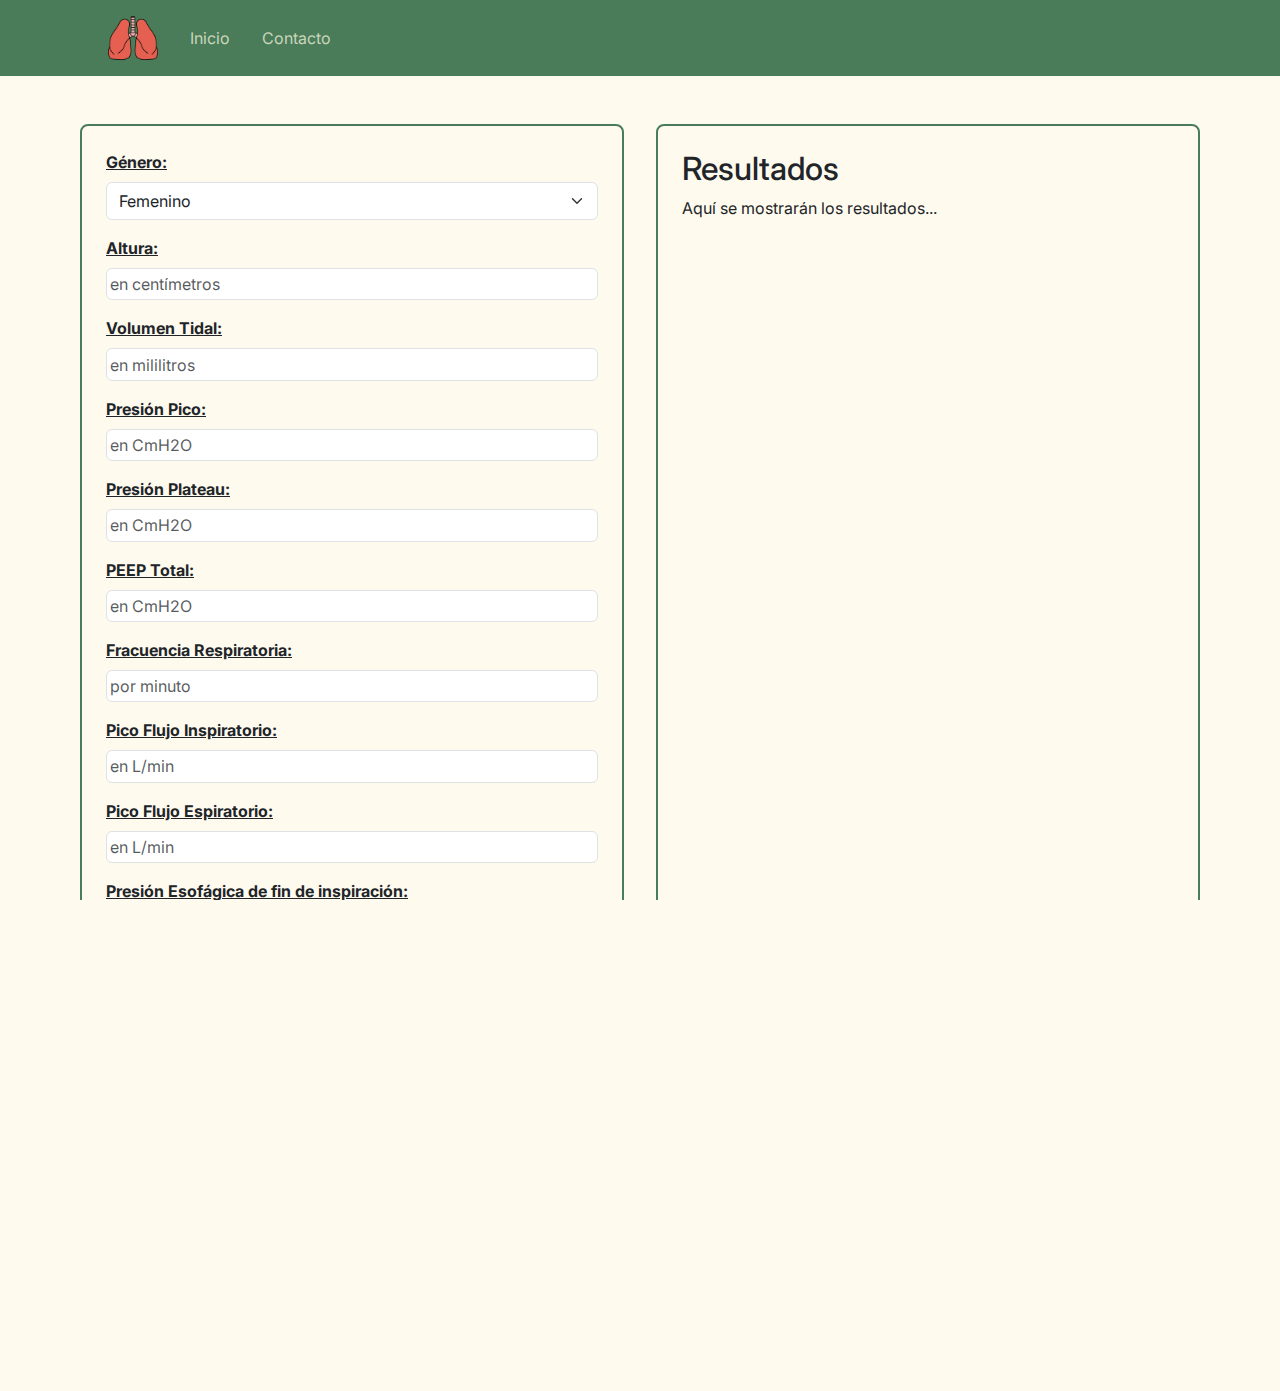
==== index.html @ 9d0a6ad5 "Navbar and main done" ====
<!DOCTYPE html>
<html lang="en">
  <head>
    <meta charset="UTF-8" />
    <meta
      name="viewport"
      content="width=device-width, initial-scale=1.0"
    />
    <link
      rel="icon"
      href="assets/img/icon.png"
      type="image/x-icon"
    />

    <link
      href="https://cdn.jsdelivr.net/npm/bootstrap@5.3.3/dist/css/bootstrap.min.css"
      rel="stylesheet"
      integrity="sha384-QWTKZyjpPEjISv5WaRU9OFeRpok6YctnYmDr5pNlyT2bRjXh0JMhjY6hW+ALEwIH"
      crossorigin="anonymous"
    />
    <link
      rel="stylesheet"
      href="styles.css"
    />
    <title>Calculadora de Mecánica Pulmonar</title>
  </head>
  <body class="body">
    <nav class="navbar navbar-expand-lg">
      <div class="container-fluid">
        <a class="navbar-brand">
          <img
            class="img-fluid"
            src="assets/img/icon.png"
            alt="Logotipo"
          />
        </a>

        <!-- Boton para movil -->
        <button
          class="navbar-toggler"
          type="button"
          data-bs-toggle="collapse"
          data-bs-target="#menu"
          aria-expanded="false"
          aria-label="Mostrar/ocultar Menu"
        >
          <span class="navbar-toggler-icon"></span>
        </button>
        <div
          class="collapse navbar-collapse justify-content-end"
          id="menu"
        >
          <ul class="navbar-nav me-auto mb-2 mb-lg-0">
            <li class="nav-item">
              <a
                href="#"
                class="nav-link"
                >Inicio</a
              >
            </li>
            <li class="nav-item">
              <a
                href="contacto.html"
                class="nav-link"
                >Contacto</a
              >
            </li>
          </ul>
        </div>
      </div>
    </nav>
    <main>
      <div class="main-container">
        <section class="form-container">
          <form action="">
            <div class="mb-3">
              <label
                class="form-label"
                for="genderValue-input"
                >Género:</label
              >
              <select
                class="form-select"
                id="genderValue-input"
                name="gender"
              >
                <option value="Femenino">Femenino</option>
                <option value="Masculino">Masculino</option>
              </select>
            </div>
            <div class="mb-3">
              <label
                class="form-label"
                for="heightValue-input"
                >Altura:</label
              >
              <input
                class="form-control"
                type="number"
                id="heightValue-input"
                placeholder="en centímetros"
                required
                min="1"
                max="300"
              />
            </div>
            <div class="mb-3">
              <label
                class="form-label"
                for="tidalVolumeValue-input"
                >Volumen Tidal:</label
              >
              <input
                class="form-control"
                type="number"
                id="tidalVolumeValue-input"
                placeholder="en mililitros"
                required
                min="1"
                max="2000"
              />
            </div>
            <div class="mb-3">
              <label
                class="form-label"
                for="peakPressureValue-input"
                >Presión Pico:</label
              >
              <input
                class="form-control"
                type="number"
                id="peakPressureValue-input"
                placeholder="en CmH2O"
                required
                min="1"
                max="200"
              />
            </div>
            <div class="mb-3">
              <label
                class="form-label"
                for="plateauPressureValue-input"
                >Presión Plateau:</label
              >
              <input
                class="form-control"
                type="number"
                id="plateauPressureValue-input"
                placeholder="en CmH2O"
                required
                min="1"
                max="100"
              />
            </div>
            <div class="mb-3">
              <label
                class="form-label"
                for="totalPeepValue-input"
                >PEEP Total:</label
              >
              <input
                class="form-control"
                type="number"
                id="totalPeepValue-input"
                placeholder="en CmH2O"
                required
                min="0"
                max="60"
              />
            </div>
            <div class="mb-3">
              <label
                class="form-label"
                for="respiratoryRateValue-input"
                >Fracuencia Respiratoria:</label
              >
              <input
                class="form-control"
                type="number"
                id="respiratoryRateValue-input"
                placeholder="por minuto"
                required
                min="1"
                max="100"
              />
            </div>
            <div class="mb-3">
              <label
                class="form-label"
                for="peakInspiratoryFlowValue-input"
                >Pico Flujo Inspiratorio:</label
              >
              <input
                class="form-control"
                type="number"
                id="peakInspiratoryFlowValue-input"
                placeholder="en L/min"
                required
                min="1"
                max="200"
              />
            </div>
            <div class="mb-3">
              <label
                class="form-label"
                for="peakEspiratoryFlowValue-input"
                >Pico Flujo Espiratorio:</label
              >
              <input
                class="form-control"
                type="number"
                id="peakEspiratoryFlowValue-input"
                placeholder="en L/min"
                min="1"
                max="150"
              />
            </div>
            <div class="mb-3">
              <label
                class="form-label"
                for="inspiratoryEsophagealPressureValue-input"
                >Presión Esofágica de fin de inspiración:</label
              >
              <input
                class="form-control"
                type="number"
                id="inspiratoryEsophagealPressureValue-input"
                placeholder="en CmH2O"
                max="100"
              />
            </div>
            <div class="mb-3">
              <label
                class="form-label"
                for="espiratoryEsophagealPressureValue-input"
                >Presión Esofágica de fin de espiración:</label
              >
              <input
                class="form-control"
                type="number"
                id="espiratoryEsophagealPressureValue-input"
                placeholder="en CmH2O"
                max="80"
              />
            </div>
            <div class="mb-3">
              <label
                class="form-label"
                for="carbonDioxidePressureValue-input"
                >Presión de Co2:</label
              >
              <input
                class="form-control"
                type="number"
                id="carbonDioxidePressureValue-input"
                placeholder="en mmHg"
                min="1"
                max="300"
              />
            </div>
            <div class="row mt-3 mb-3">
              <div class="col-sm-12 col-md-6 mb-2">
                <input
                  class="btn btn-success w-100"
                  type="submit"
                  id="calcular-button"
                  value="Calcular"
                />
              </div>
              <div class="col-sm-12 col-md-6 mb-2">
                <input
                  class="btn btn-danger w-100"
                  type="reset"
                  id="reset"
                  value="Limpiar"
                />
              </div>
            </div>
          </form>
        </section>

        <div class="results-container">
          <h2>Resultados</h2>
          <p>Aquí se mostrarán los resultados...</p>
        </div>
      </div>
    </main>
    <footer class="row">
      <div class="col-12">
        <p>Crudo & Tocalini inc.</p>
        <hr class="custom-line" />
        <p>&copy; 2024 Todos los derechos reservados.</p>
      </div>
    </footer>
    <script
      src="https://cdn.jsdelivr.net/npm/bootstrap@5.3.3/dist/js/bootstrap.bundle.min.js"
      integrity="sha384-YvpcrYf0tY3lHB60NNkmXc5s9fDVZLESaAA55NDzOxhy9GkcIdslK1eN7N6jIeHz"
      crossorigin="anonymous"
    ></script>
  </body>
</html>
---- styles.css ----
/* Fuentes */
@import url('https://fonts.googleapis.com/css2?family=Inter:wght@400;700&display=swap');

/* Estilos generales */
* {
  padding: 0;
  margin: 0;
  box-sizing: inherit;

  font-family: 'Inter', Arial, sans-serif;
}

/* Variables */

:root {
  --main-background-color: #fefaee;
  --nav-footer-background-color: #4a7c59;
  --nav-footer-letter-color: #c8d5b9;
  --buttons-hover-background-color: #142005;
}

html,
body {
  height: 100%;
  margin: 0;
  padding: 0;
  overflow-x: hidden; /* Evita el desbordamiento horizontal */
  box-sizing: border-box;
}

.body {
  background-color: var(--main-background-color);
  display: flex;
  flex-direction: column;
}
main {
  flex: 1;
}
/* Navbar */

nav {
  display: flex;
  align-items: center;
  background-color: var(--nav-footer-background-color);
  padding: 0.1rem;
}

.container-fluid {
  display: flex;
  margin-left: 6rem;
}

.collapse ul li a {
  color: var(--nav-footer-letter-color);
  margin: 0.5rem;
}

img {
  width: 50px;
}

.navbar-toggler {
  border-color: #c8d5b9; /* Cambia el color del borde */
}

.navbar-toggler-icon {
  background-image: url("data:image/svg+xml;charset=UTF8,%3Csvg xmlns='http://www.w3.org/2000/svg' viewBox='0 0 30 30'%3E%3Cpath stroke='%23c8d5b9' stroke-width='2' stroke-linecap='round' stroke-miterlimit='10' d='M4 7h22M4 15h22M4 23h22'/%3E%3C/svg%3E");
}

/* Main */
/* Contenedor principal */
.main-container {
  display: flex;
  justify-content: space-between;
  gap: 2rem;
  margin: 2rem auto; /* Centra el contenido */
  max-width: 90%;
  padding: 1rem;
}

/* Columna izquierda */
.form-container,
.results-container {
  flex: 1;
  min-width: 0; /* Evita desbordamiento */
  border: 2px solid var(--nav-footer-background-color);
  padding: 1.5rem;
  background-color: var(--main-background-color);
  border-radius: 8px;
}

.inputs-container {
  display: flex;
  flex-direction: column;
}

.input {
  display: flex;
  margin: 0.5rem;
}

label {
  font-weight: bold;
  text-decoration: underline;
  display: block;
  margin-right: 0.5rem;
}

input[type='number'],
select {
  min-width: 20%;
  padding: 0.2rem;
}

.actions {
  display: flex;
  justify-content: space-evenly;
  margin: 1rem;
}

.actions input:hover {
  background-color: var(--buttons-hover-background-color);
  transition-duration: 0.5s;
}

input[type='submit'],
input[type='reset'] {
  color: var(--nav-footer-letter-color);
  border: none;
  padding: 0.8rem 2rem;
  border-radius: 0.3125rem;
  cursor: pointer;
}

footer {
  padding: 1rem;
  background-color: var(--nav-footer-background-color);
}

footer div {
  display: flex;
  flex-direction: column;
  align-items: center;
  color: var(--nav-footer-letter-color);
}

.custom-line {
  width: 50%;
  height: 0.1875rem;
  background-color: var(--nav-footer-letter-color);
  border: none;
  margin: 0.25rem 0;
}

/* Estilo responsivo: Asegurar que quede alineado en pantallas pequeñas */
@media (max-width: 992px) {
  .container-fluid {
    margin-left: 2rem;
  }
  .navbar-toggler {
    margin-left: 0.5rem; /* Margen pequeño a la izquierda */
    margin-right: 1rem; /* Separación adecuada a la derecha */
  }

  /* Opcional: Ajuste para el logo si existe */
  .navbar-brand {
    margin-right: auto; /* Mantiene el logo alineado a la izquierda */
  }
}

@media (max-width: 768px) {
  .main-container {
    flex-direction: column;
  }

  .input {
    display: flex;
    flex-direction: column;
  }

  .actions {
    display: flex;
    flex-direction: column;
    gap: 1rem;
  }

  label {
    margin-bottom: 1rem;
  }
}
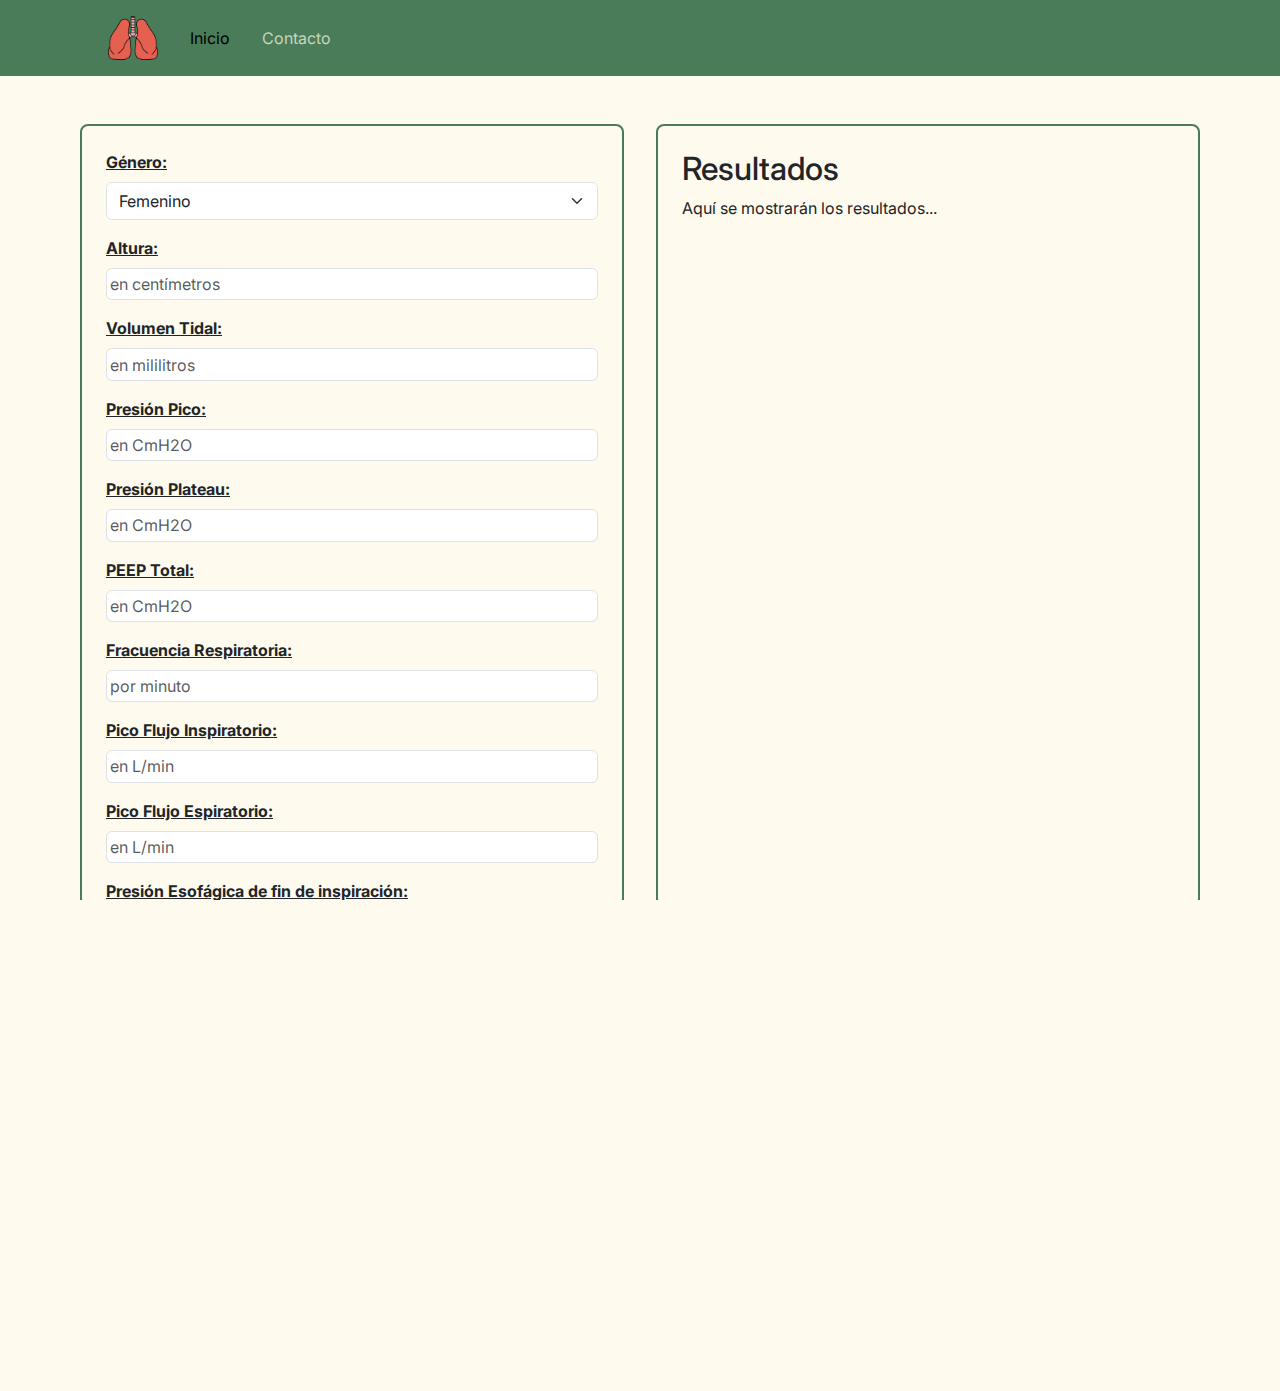
==== commit 5f8e7ec5: "Class active in HTML added" ====
--- a/index.html
+++ b/index.html
@@ -52,15 +52,15 @@
         >
           <ul class="navbar-nav me-auto mb-2 mb-lg-0">
             <li class="nav-item">
-              <a
+              <span
                 href="#"
-                class="nav-link"
-                >Inicio</a
+                class="nav-link active"
+                >Inicio</span
               >
             </li>
             <li class="nav-item">
               <a
-                href="contacto.html"
+                href="contact.html"
                 class="nav-link"
                 >Contacto</a
               >
@@ -72,7 +72,7 @@
     <main>
       <div class="main-container">
         <section class="form-container">
-          <form action="">
+          <form>
             <div class="mb-3">
               <label
                 class="form-label"
@@ -282,6 +282,124 @@
         <div class="results-container">
           <h2>Resultados</h2>
           <p>Aquí se mostrarán los resultados...</p>
+          <div
+            class="hide-results"
+            id="results"
+          >
+            <p>
+              <span class="result-title">Peso Corporal Predicho:</span>
+              <span id="resultPredictedBodyWeight"></span> kg
+            </p>
+            <p>
+              <span class="result-title"
+                >Complacencia del Sistema respiratorio:</span
+              >
+              <span id="resultRespiratorySystemCompliance"></span> ml/cmH2O
+            </p>
+            <p>
+              <span class="result-title">Complacencia del Pulmón:</span>
+              <span id="resultPulmonaryCompliance"></span> ml/cmH2O
+            </p>
+            <p>
+              <span class="result-title"
+                >Complacencia de la caja torácica:</span
+              >
+              <span id="resultThoraxCompliance"></span> ml/cmH2O
+            </p>
+            <p>
+              <span class="result-title"
+                >Complacencia dinámica del Sistema respiratorio:</span
+              >
+              <span id="resultDinamicCompliance"></span> ml/cmH2O
+            </p>
+            <p>
+              <span class="result-title"
+                >Elastancia del Sistema respiratorio:</span
+              >
+              <span id="resultRespiratorySystemElastance"></span> cmH2O/l
+            </p>
+            <p>
+              <span class="result-title">Elastancia del Pulmón:</span>
+              <span id="resultPulmonaryElastance"></span> cmH2O/l
+            </p>
+            <p>
+              <span class="result-title">Elastancia de la caja torácica:</span>
+              <span id="resultThoraxElastance"></span> cmH2O/l
+            </p>
+            <p>
+              <span class="result-title"
+                >Resistencia inspiratoria máxima del Sistema respiratorio:</span
+              >
+              <span id="resultMaximalInspiratoryResistance"></span> cmH2O/l/seg
+            </p>
+            <p>
+              <span class="result-title"
+                >Resistencia espiratoria del Sistema respiratorio:</span
+              >
+              <span id="resultMaximalEspiratoryResistance"></span> cmH2O/l/seg
+            </p>
+            <p>
+              <span class="result-title"
+                >Constante de tiempo inspiratoria del Sistema
+                respiratorio:</span
+              >
+              <span id="resultInspiratoryTimeConstant"></span> seg
+            </p>
+            <p>
+              <span class="result-title">Driving pressure:</span>
+              <span id="resultDrivingPressure"></span> cmH2O
+            </p>
+            <p>
+              <span class="result-title">Volumen minuto:</span>
+              <span id="resultMinuteVolume"></span> l/min
+            </p>
+            <p>
+              <span class="result-title">Ratio Ventilatorio:</span>
+              <span id="resultVentilatoryRatio"></span>
+            </p>
+            <p>
+              <span class="result-title">Volumen Minuto Corregido:</span>
+              <span id="resultCorrectedMinuteVolume"></span> l/min
+            </p>
+            <p>
+              <span class="result-title"
+                >Mechanical Power del Sistema respiratorio:</span
+              >
+              <span id="resultMechanicalPower"></span> J/min
+            </p>
+            <p>
+              <span class="result-title"
+                >Presión transpulmonar de fin de inspiración segun Talmor:</span
+              >
+              <span id="resultTalmorInspiratoryTranspulmonaryPressure"></span>
+              cmH2O
+            </p>
+            <p>
+              <span class="result-title"
+                >Presión transpulmonar de fin de espiración segun Talmor:</span
+              >
+              <span id="resultTalmorEspiratoryTranspulmonaryPressure"></span>
+              cmH2O
+            </p>
+            <p>
+              <span class="result-title"
+                >Presión transpulmonar de fin de inspiración segun
+                Gattinoni:</span
+              >
+              <span
+                id="resultGattinoniInspiratoryTranspulmonaryPressure"
+              ></span>
+              cmH2O
+            </p>
+            <p>
+              <span class="result-title"
+                >Presión transpulmonar de fin de espiración segun
+                Gattinoni:</span
+              >
+              <span id="resultGattinoniEspiratoryTranspulmonaryPressure"></span>
+              cmH2O
+            </p>
+          </div>
         </div>
       </div>
     </main>
@@ -297,5 +415,9 @@
       integrity="sha384-YvpcrYf0tY3lHB60NNkmXc5s9fDVZLESaAA55NDzOxhy9GkcIdslK1eN7N6jIeHz"
       crossorigin="anonymous"
     ></script>
+    <script
+      type="module"
+      src="js/index.js"
+    ></script>
   </body>
 </html>
--- a/styles.css
+++ b/styles.css
@@ -50,7 +50,8 @@
   margin-left: 6rem;
 }
 
-.collapse ul li a {
+.collapse ul li a,
+.collapse ul li span {
   color: var(--nav-footer-letter-color);
   margin: 0.5rem;
 }
@@ -132,6 +133,18 @@
   cursor: pointer;
 }
 
+/* Resultados */
+.result-title {
+  font-weight: bold;
+}
+
+.show-results {
+  display: block;
+}
+.hide-results {
+  display: none;
+}
+
 footer {
   padding: 1rem;
   background-color: var(--nav-footer-background-color);
@@ -152,6 +165,36 @@
   margin: 0.25rem 0;
 }
 
+/* Page contact */
+
+.construction-container {
+  display: flex;
+  flex-direction: column;
+  align-items: center;
+  justify-content: center;
+  height: 80vh;
+  text-align: center;
+  background-color: #fefaee; /* Fondo suave */
+}
+
+.construction-container h1 {
+  font-size: 2.5rem;
+  color: #4a7c59;
+  margin-bottom: 1rem;
+}
+
+.construction-container p {
+  font-size: 1.2rem;
+  color: #333;
+  margin-bottom: 2rem;
+}
+
+.construction-icon {
+  font-size: 5rem; /* Tamaño grande */
+  color: #4a7c59; /* Color verde */
+  margin-top: 1rem;
+}
+
 /* Estilo responsivo: Asegurar que quede alineado en pantallas pequeñas */
 @media (max-width: 992px) {
   .container-fluid {
